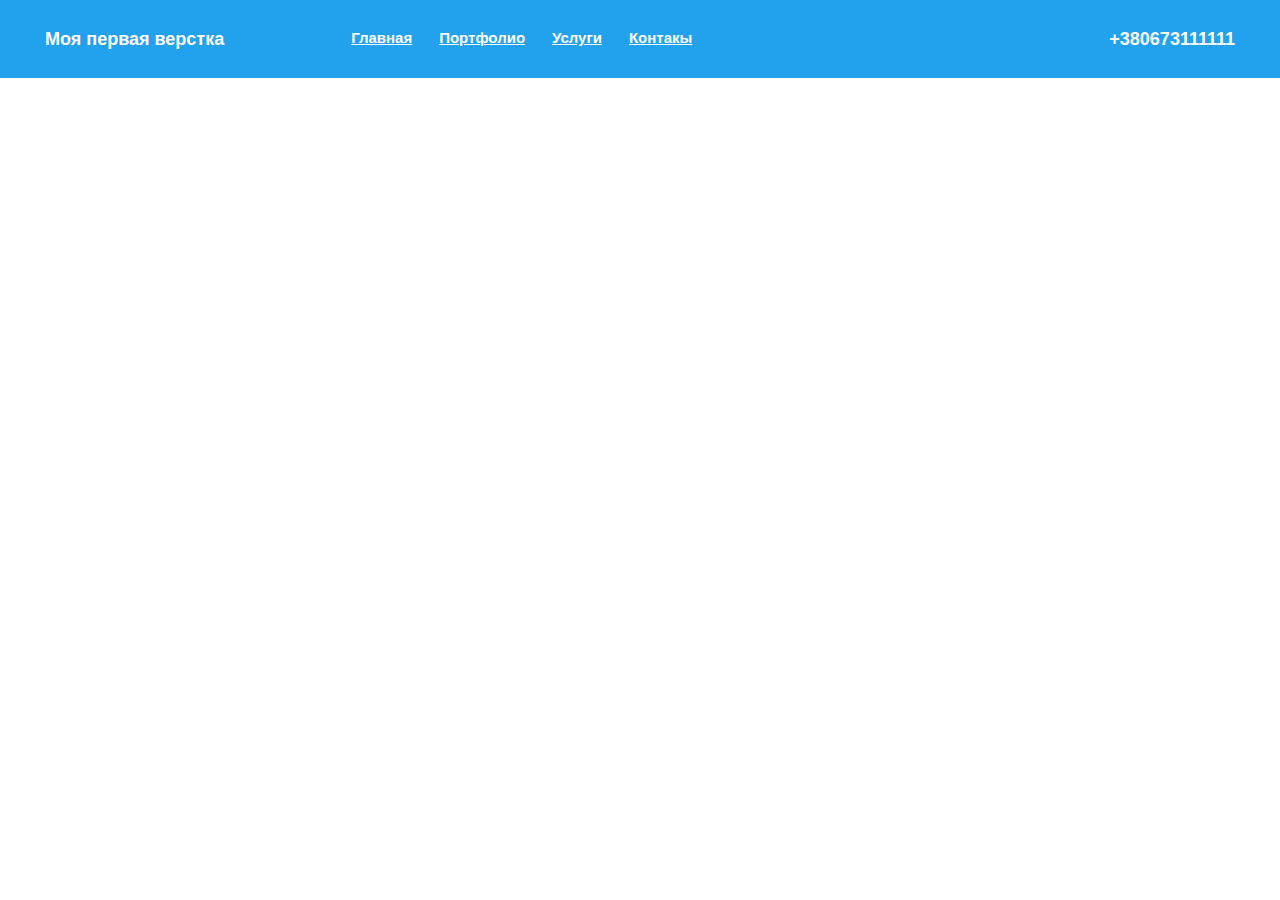
==== index.html @ e260a147 "frst" ====
<!DOCTYPE html>
<html lang="ru">
<head>
	<meta charset="UTF-8">
	<link rel="stylesheet" href="css/main.css">
	<title>Моя первая верстка</title>
</head>
<body>
	<section id="header" class="clearfix">
			<div class="logo">
				Моя первая верстка
			</div><!-- logo -->
				<nav>
					<ul class="main-menu">
						<li class="menu-item">
							<a href="#">
								Главная
							</a>
						</li>
						<li class="menu-item">
							<a href="#">
								Портфолио
							</a>
						</li>
						<li class="menu-item">
							<a href="#">
								Услуги
							</a>
						</li>
						<li class="menu-item">
							<a href="#">
								Контакы
							</a>
						</li>
					</ul>
				</nav>
			

			<div class="phone">
				+380673111111
			</div>
	</section>
	<!-- <section id="main-content">
		<h1></h1>
		<div class="content-block">
			<div class="content-review">
				<h2>Это тестовая карточка #1</h2>
				<p>Lorem ipsum dolor sit amet, consectetur adipisicing elit. Ipsum illum, nobis quam quod enim, provident commodi quasi adipisci praesentium cum amet necessitatibus ex molestias explicabo, incidunt, inventore pariatur dolores laudantium.</p>
			</div>
	
			<div class="content-review">
				<h2>Это тестовая карточка #2</h2>
				<p>Lorem ipsum dolor sit amet, consectetur adipisicing elit. Ipsum illum, nobis quam quod enim, provident commodi quasi adipisci praesentium cum amet necessitatibus ex molestias explicabo, incidunt, inventore pariatur dolores laudantium.</p>
				<a href="#">Читать далее</a>
			</div>
	
			<div class="content-review">
				<h2>Это тестовая карточка #3</h2>
				<p>Lorem ipsum dolor sit amet, consectetur adipisicing elit. Ipsum illum, nobis quam quod enim, provident commodi quasi adipisci praesentium cum amet necessitatibus ex molestias explicabo, incidunt, inventore pariatur dolores laudantium.</p>
				<a href="#">Читать далее</a>
			</div>
		</div>
	</section> -->


	
</body>
</html>
---- css/main.css ----
@import url(reset.css);

body{
	font-family: Arial, Tahoma, sans-serif;
	font-size: 15px;
	padding: 0px;
	margin: 0px;
	
}

div, p, input, button, form {
	box-sizing: border-box;
}

.clearfix:after {
	content:'';
	display: table;
	width: 100%;
}

#header{
	background: #22a2ec;
	padding: 30px 45px;
	color: #fff;
}

.logo{
	font-weight: bold;
	font-size: 18px;
	
	float: left;
	margin-right: 127px;
}

.main-menu{
	padding: 0px;
	margin: 0px;
}

.menu-item{
	float: left;
	padding-right: 27px;
	display: block;
}

.menu-item a{
	color: #fff;
	font-weight: bold;
}

.phone{
	float: right;
	font-weight: bold;
	font-size: 18px;

}
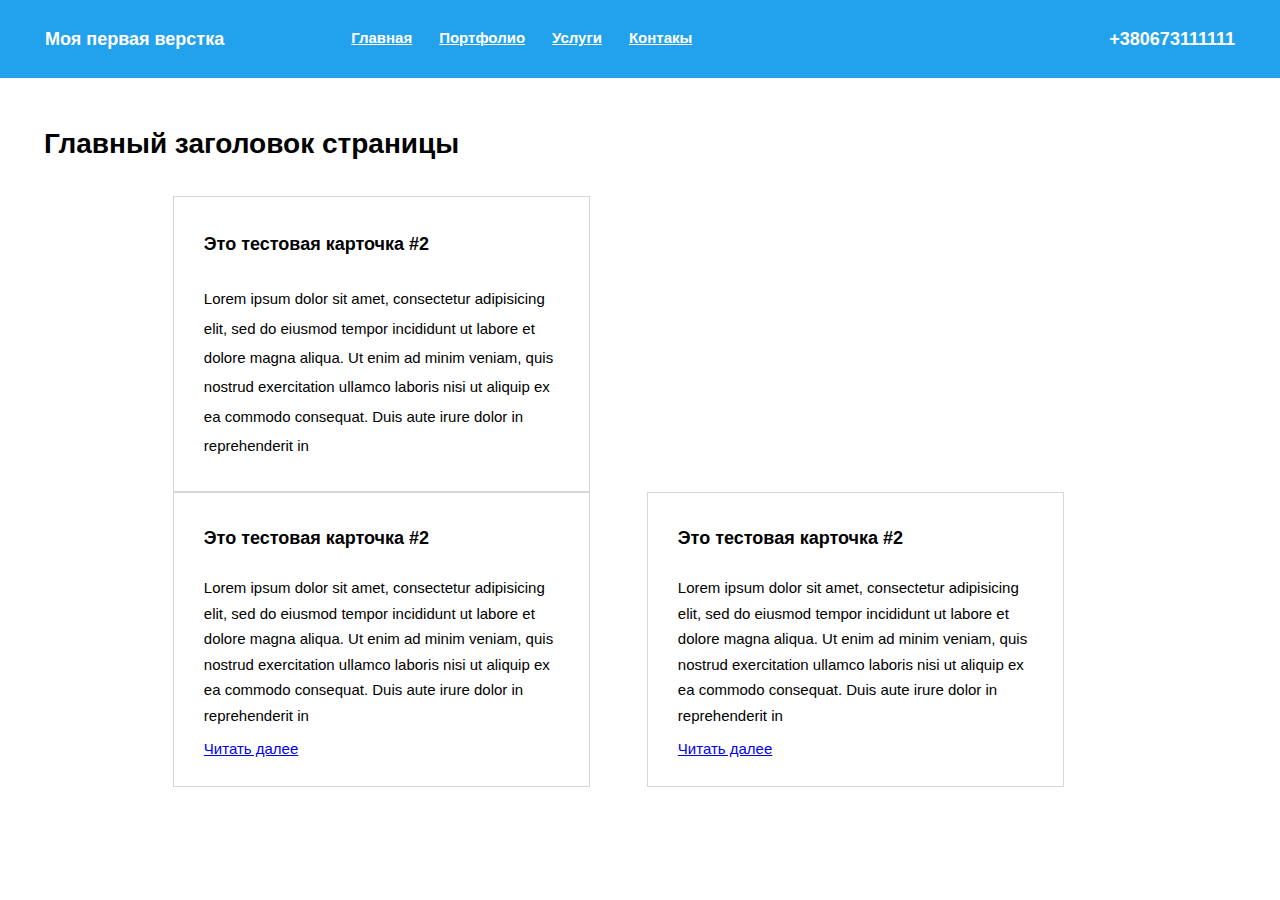
==== commit dd26003b: "finish 2d screen" ====
--- a/index.html
+++ b/index.html
@@ -40,27 +40,38 @@
 				+380673111111
 			</div>
 	</section>
-	<!-- <section id="main-content">
-		<h1></h1>
-		<div class="content-block">
-			<div class="content-review">
-				<h2>Это тестовая карточка #1</h2>
-				<p>Lorem ipsum dolor sit amet, consectetur adipisicing elit. Ipsum illum, nobis quam quod enim, provident commodi quasi adipisci praesentium cum amet necessitatibus ex molestias explicabo, incidunt, inventore pariatur dolores laudantium.</p>
-			</div>
 	
-			<div class="content-review">
-				<h2>Это тестовая карточка #2</h2>
-				<p>Lorem ipsum dolor sit amet, consectetur adipisicing elit. Ipsum illum, nobis quam quod enim, provident commodi quasi adipisci praesentium cum amet necessitatibus ex molestias explicabo, incidunt, inventore pariatur dolores laudantium.</p>
-				<a href="#">Читать далее</a>
-			</div>
+		<section id="main-content clearfix">
+			<h1>Главный заголовок страницы</h1>
+				<ul class="content-blocks clearfix">
+						<li class="content-item">
+							<div id="first-text-block">
+								<h3>Это тестовая карточка #2</h3>
+									Lorem ipsum dolor sit amet, consectetur adipisicing elit, sed do eiusmod tempor incididunt ut labore et dolore magna aliqua. Ut enim ad minim veniam, quis nostrud exercitation ullamco laboris nisi ut aliquip ex ea commodo consequat. Duis aute irure dolor in reprehenderit in 
+							</div>
+					</li>
+		
+							<li class="content-item">
+								<div class="content-text">
+									<h3>Это тестовая карточка #2</h3>
+										Lorem ipsum dolor sit amet, consectetur adipisicing elit, sed do eiusmod tempor incididunt ut labore et dolore magna aliqua. Ut enim ad minim veniam, quis nostrud exercitation ullamco laboris nisi ut aliquip ex ea commodo consequat. Duis aute irure dolor in reprehenderit in 
+								</div>
+							<a href="#" class="read-more">Читать далее</a>
+					</li>
+		
+							<li class="content-item">
+								<div class="content-text">
+									<h3>Это тестовая карточка #2</h3>
+										Lorem ipsum dolor sit amet, consectetur adipisicing elit, sed do eiusmod tempor incididunt ut labore et dolore magna aliqua. Ut enim ad minim veniam, quis nostrud exercitation ullamco laboris nisi ut aliquip ex ea commodo consequat. Duis aute irure dolor in reprehenderit in 
+								</div>
+							<a href="#" class="read-more">Читать далее</a>
+					</li>
+				
+		
+				
+				</ul>
+		</section>
 	
-			<div class="content-review">
-				<h2>Это тестовая карточка #3</h2>
-				<p>Lorem ipsum dolor sit amet, consectetur adipisicing elit. Ipsum illum, nobis quam quod enim, provident commodi quasi adipisci praesentium cum amet necessitatibus ex molestias explicabo, incidunt, inventore pariatur dolores laudantium.</p>
-				<a href="#">Читать далее</a>
-			</div>
-		</div>
-	</section> -->
 
 
 	
--- a/css/main.css
+++ b/css/main.css
@@ -52,5 +52,69 @@
 	float: right;
 	font-weight: bold;
 	font-size: 18px;
+}
 
-}+/*--second screen--*/
+
+
+
+#main-content{
+	width: 100%;
+	overflow: hidden;
+}
+
+h1{
+	margin: 52px 0 38px 44px;
+	font-size: 28px;
+	font-weight: bold;
+}
+
+.content-blocks{
+	margin:  37px 57px 55px 43px;
+	width:73%;
+	margin: 0 auto;
+
+}
+
+.content-item{
+	//height: 243px;
+	width:355px;
+	float: left;
+	margin: 0 auto;
+	padding: 30px;
+	border: 1px solid #d6d6d6;
+	margin-right: 57px;
+} 
+
+.content-item h3{
+	font-size: 18px;
+	font-weight: bold;
+	margin-bottom: 22px;
+} 
+
+.content-item:nth-child(3){
+	margin-right: 0;
+}
+
+
+.content-text{
+	height: 100%;
+}
+
+#first-text-block{
+	line-height: 1.96;
+}
+
+
+.content-text{
+	line-height: 1.7;
+}
+
+.read-more{
+	display: block;
+	margin-top: 13px;
+}
+
+
+
+
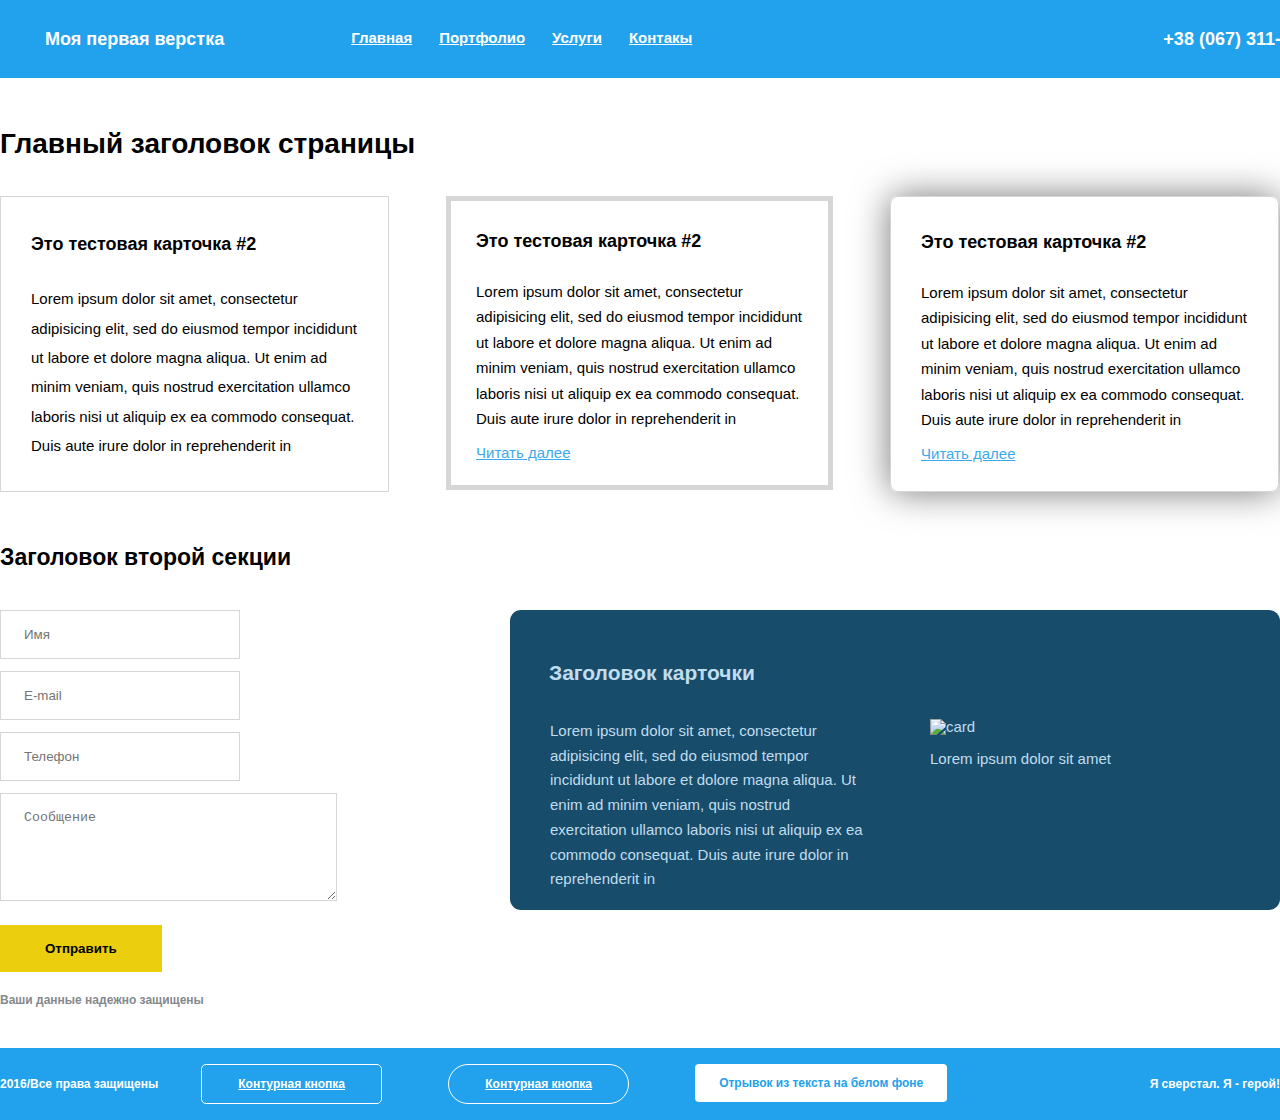
==== commit 83b88ba7: "finished example page" ====
--- a/index.html
+++ b/index.html
@@ -6,71 +6,131 @@
 	<title>Моя первая верстка</title>
 </head>
 <body>
-	<section id="header" class="clearfix">
-			<div class="logo">
-				Моя первая верстка
-			</div><!-- logo -->
-				<nav>
-					<ul class="main-menu">
-						<li class="menu-item">
-							<a href="#">
-								Главная
-							</a>
+	
+		<section id="header" class="clearfix">
+				<div class="header-all">
+					<div class="logo">
+						<a href="index.html">Моя первая верстка</a>
+					</div><!-- logo -->
+						<nav>
+							<ul class="main-menu">
+								<li class="menu-item">
+									<a href="index.html">
+										Главная
+									</a>
+								</li>
+								<li class="menu-item">
+									<a href="#">
+										Портфолио
+									</a>
+								</li>
+								<li class="menu-item">
+									<a href="#">
+										Услуги
+									</a>
+								</li>
+								<li class="menu-item">
+									<a href="#">
+										Контакы
+									</a>
+								</li>
+							</ul>
+						</nav>
+					
+							
+					<div class="phone">
+						+38 (067) 311-11-11
+					</div>
+				</div>
+		</section>
+	<div id="wrapper">	
+			<section id="main-content clearfix">
+				<h1>Главный заголовок страницы</h1>
+					<ul class="content-blocks clearfix">
+							<li class="content-item">
+								<div id="first-text-block">
+									<h3>Это тестовая карточка #2</h3>
+										<p>Lorem ipsum dolor sit amet, consectetur adipisicing elit, sed do eiusmod tempor incididunt ut labore et dolore magna aliqua. Ut enim ad minim veniam, quis nostrud exercitation ullamco laboris nisi ut aliquip ex ea commodo consequat. Duis aute irure dolor in reprehenderit in </p>
+								</div>
 						</li>
-						<li class="menu-item">
-							<a href="#">
-								Портфолио
-							</a>
+			
+								<li class="content-item">
+									<div class="content-text">
+										<h3>Это тестовая карточка #2</h3>
+											<p>Lorem ipsum dolor sit amet, consectetur adipisicing elit, sed do eiusmod tempor incididunt ut labore et dolore magna aliqua. Ut enim ad minim veniam, quis nostrud exercitation ullamco laboris nisi ut aliquip ex ea commodo consequat. Duis aute irure dolor in reprehenderit in</p>
+									</div>
+								<a href="#" class="read-more">Читать далее</a>
 						</li>
-						<li class="menu-item">
-							<a href="#">
-								Услуги
-							</a>
-						</li>
-						<li class="menu-item">
-							<a href="#">
-								Контакы
-							</a>
+			
+								<li class="content-item">
+									<div class="content-text">
+										<h3>Это тестовая карточка #2</h3>
+											<p>Lorem ipsum dolor sit amet, consectetur adipisicing elit, sed do eiusmod tempor incididunt ut labore et dolore magna aliqua. Ut enim ad minim veniam, quis nostrud exercitation ullamco laboris nisi ut aliquip ex ea commodo consequat. Duis aute irure dolor in reprehenderit in </p>
+									</div>
+								<a href="#" class="read-more">Читать далее</a>
 						</li>
 					</ul>
-				</nav>
+			</section>
 			
+			<section id="get-info">
+				<div class="form-card">
+					<h2>Заголовок второй секции</h2>
+					
+						<div class="form-all">
+							<div class="form-block">
+								<form action="#" class="form">
+										<input type="text" class="input" placeholder="Имя" name="name">
+										<input type="email" class="input" placeholder="E-mail" name="email">
+										<input type="phone" class="input" placeholder="Телефон" name="phone">
+										<textarea name="txt" id=""  class="txt-input" placeholder="Сообщение"></textarea>
+										<input  type="submit" name="btn" class="btn-submit" value="Отправить">
+								</form>
+							</div>
+							<div class="card">
+								<div id="first-text-block">
+											<h3>Заголовок карточки</h3>
+												<p class="card-text">Lorem ipsum dolor sit amet, consectetur adipisicing elit, sed do eiusmod tempor incididunt ut labore et dolore magna aliqua. Ut enim ad minim veniam, quis nostrud exercitation ullamco laboris nisi ut aliquip ex ea commodo consequat. Duis aute irure dolor in reprehenderit in </p>
+							
+												
+								</div>
+								<div class="card-right">
+									<img src="img/card.jpg" alt="card" class="card-img">
+									<p>Lorem ipsum dolor sit amet</p>
+								</div>
+							</div>
+						</div>
 
-			<div class="phone">
-				+380673111111
-			</div>
-	</section>
-	
-		<section id="main-content clearfix">
-			<h1>Главный заголовок страницы</h1>
-				<ul class="content-blocks clearfix">
-						<li class="content-item">
-							<div id="first-text-block">
-								<h3>Это тестовая карточка #2</h3>
-									Lorem ipsum dolor sit amet, consectetur adipisicing elit, sed do eiusmod tempor incididunt ut labore et dolore magna aliqua. Ut enim ad minim veniam, quis nostrud exercitation ullamco laboris nisi ut aliquip ex ea commodo consequat. Duis aute irure dolor in reprehenderit in 
-							</div>
-					</li>
+					</div>
+					<div class="secure-data">Ваши данные надежно защищены</div>
 		
-							<li class="content-item">
-								<div class="content-text">
-									<h3>Это тестовая карточка #2</h3>
-										Lorem ipsum dolor sit amet, consectetur adipisicing elit, sed do eiusmod tempor incididunt ut labore et dolore magna aliqua. Ut enim ad minim veniam, quis nostrud exercitation ullamco laboris nisi ut aliquip ex ea commodo consequat. Duis aute irure dolor in reprehenderit in 
-								</div>
-							<a href="#" class="read-more">Читать далее</a>
-					</li>
-		
-							<li class="content-item">
-								<div class="content-text">
-									<h3>Это тестовая карточка #2</h3>
-										Lorem ipsum dolor sit amet, consectetur adipisicing elit, sed do eiusmod tempor incididunt ut labore et dolore magna aliqua. Ut enim ad minim veniam, quis nostrud exercitation ullamco laboris nisi ut aliquip ex ea commodo consequat. Duis aute irure dolor in reprehenderit in 
-								</div>
-							<a href="#" class="read-more">Читать далее</a>
-					</li>
-				
-		
-				
-				</ul>
-		</section>
+			</section>
+	</div>
+			<footer>
+				<div class="footer-block">
+					<div class="allrights">
+						2016/Все права защищены
+					</div>
+					<div>
+						<a href="" class="square-btn">
+							Контурная кнопка
+						</a>
+					</div>
+					<div>
+						<a href="" class="round-btn">
+							Контурная кнопка
+						</a>
+					</div>
+					
+					<div class="footer-text">
+						Отрывок из текста на белом фоне
+					</div>
+					<div class="hero">
+						Я сверстал. Я - герой!
+					</div>
+				</div>
+			</footer>
+
+
 	
 
 
--- a/css/main.css
+++ b/css/main.css
@@ -8,6 +8,13 @@
 	
 }
 
+
+#wrapper{
+	width: 1280px;
+	margin: 0 auto;
+}
+
+
 div, p, input, button, form {
 	box-sizing: border-box;
 }
@@ -22,6 +29,12 @@
 	background: #22a2ec;
 	padding: 30px 45px;
 	color: #fff;
+
+}
+
+.header-all, .footer-block{
+	width: 1280px;
+	margin: 0 auto;
 }
 
 .logo{
@@ -30,6 +43,16 @@
 	
 	float: left;
 	margin-right: 127px;
+}
+
+.logo a{
+	text-decoration: none;
+	color: #fff;
+}
+
+.logo a:hover{
+	text-decoration: none;
+	color: #fff;
 }
 
 .main-menu{
@@ -59,31 +82,35 @@
 
 
 #main-content{
-	width: 100%;
-	overflow: hidden;
+	width: 93%;
+	overflow: hidden;
+	margin-bottom: 55px;
+	width: 1200px;
+	margin: 0 auto;
 }
 
 h1{
-	margin: 52px 0 38px 44px;
+	margin: 52px 0 38px 0;
 	font-size: 28px;
 	font-weight: bold;
 }
 
 .content-blocks{
-	margin:  37px 57px 55px 43px;
-	width:73%;
+	
+	width:100%;
 	margin: 0 auto;
 
 }
 
 .content-item{
 	//height: 243px;
-	width:355px;
+	width:327px;
 	float: left;
 	margin: 0 auto;
 	padding: 30px;
 	border: 1px solid #d6d6d6;
 	margin-right: 57px;
+	line-height: 1;
 } 
 
 .content-item h3{
@@ -94,6 +121,20 @@
 
 .content-item:nth-child(3){
 	margin-right: 0;
+
+	box-shadow: 0 0 36px #777777;
+	border-radius: 8px;
+}
+
+.content-item:nth-child(2){
+	border: 5px solid #d6d6d6;
+
+	padding: 25px;
+}
+
+.content-item a, .content-item a:hover{
+	display: block;
+	color: #3da9ed;
 }
 
 
@@ -114,7 +155,173 @@
 	display: block;
 	margin-top: 13px;
 }
-
-
-
-
+/*--3d screen--*/
+
+.form-block{
+	width: 358px;
+	float: left;
+	
+}
+
+
+.form-card {
+	
+	
+	overflow: hidden;
+	
+	margin: 0 auto;
+	margin: 54px auto 0 auto;
+}
+
+.form-card h2 {
+	font-size: 23px;
+	font-weight: bold;
+	margin-bottom: 41px;
+	width: 100%;
+
+	
+}
+
+.form-all{
+	height: 301px;
+	
+	margin: 0 auto;
+}
+
+.form{
+
+	width: 358px;
+}
+
+.input{
+	width: 240px;
+	margin: 0 211px 12px 0;
+	padding: 16px 23px;
+	color: #a9aaab;
+	border: 1px solid #d6d6d6;
+	
+}
+
+
+.txt-input{
+	border: 1px solid #d6d6d6;
+	color: #a9aaab;
+	padding: 16px 23px;
+	width: 289px; height: 74px;
+}
+
+.btn-submit{
+	background: #ebce0d;
+	border: none;
+	margin-top: 22px;
+	padding: 16px 45px;
+	font-weight: bold;
+}
+
+.card{
+	width: 770px;
+	height: 300px;
+	float: right;
+	background: #184c6b;
+	color: #c0ddee;
+	border-radius: 11px;
+	overflow: hidden;
+	
+
+}
+
+.card h3{
+	font-size: 21px;
+	font-weight: bold;
+	overflow: hidden;
+	margin: 42px 39px 26px 39px;
+	
+	
+}
+
+.card-text{
+	float: left;
+	width: 316px;
+	//margin: 0 60px 50px 39px;
+	margin:0 auto 50px 40px ;
+	line-height: 1.65;
+
+
+}
+
+.card-right{
+	float: right;
+	width: 315px;
+
+	margin: 0 35px 16px 27px;
+
+}
+
+.card-img{
+	margin-bottom: 16px;
+
+}
+
+.secure-data{
+	font-size: 12px;
+	color: #84898d;
+	margin-top: 22px;
+	font-weight: bold;
+	margin-bottom: 42px;
+}
+
+footer{
+	background: #22a2ec;
+	overflow: hidden;
+	font-size: 12px;
+	font-weight: bold;
+	
+	
+}
+
+.allrights, .square-btn, .round-btn, .hero{
+	color: #fff;
+	float: left;
+	
+}
+
+.allrights{
+	margin: 30px 43px 0 0;
+}
+
+.square-btn, .round-btn{
+	width: 145px;
+	border: 1px solid #fff;
+	border-radius: 5px;
+	padding: 13px 17px;
+	text-align: center;
+	margin-top: 16px;
+}
+
+.round-btn{
+	margin: 16px 66px;
+	border-radius: 25px;
+}
+
+
+.footer-text{
+	
+	float: left;
+	background: #fff;
+	padding: 13px 24px;
+	margin-top: 16px;
+	border-radius: 4px;
+	color: #22a2ec;
+	
+}
+
+.hero{
+	float: right;
+	margin-top: 30px;
+	
+}
+
+
+.square-btn{
+
+}
